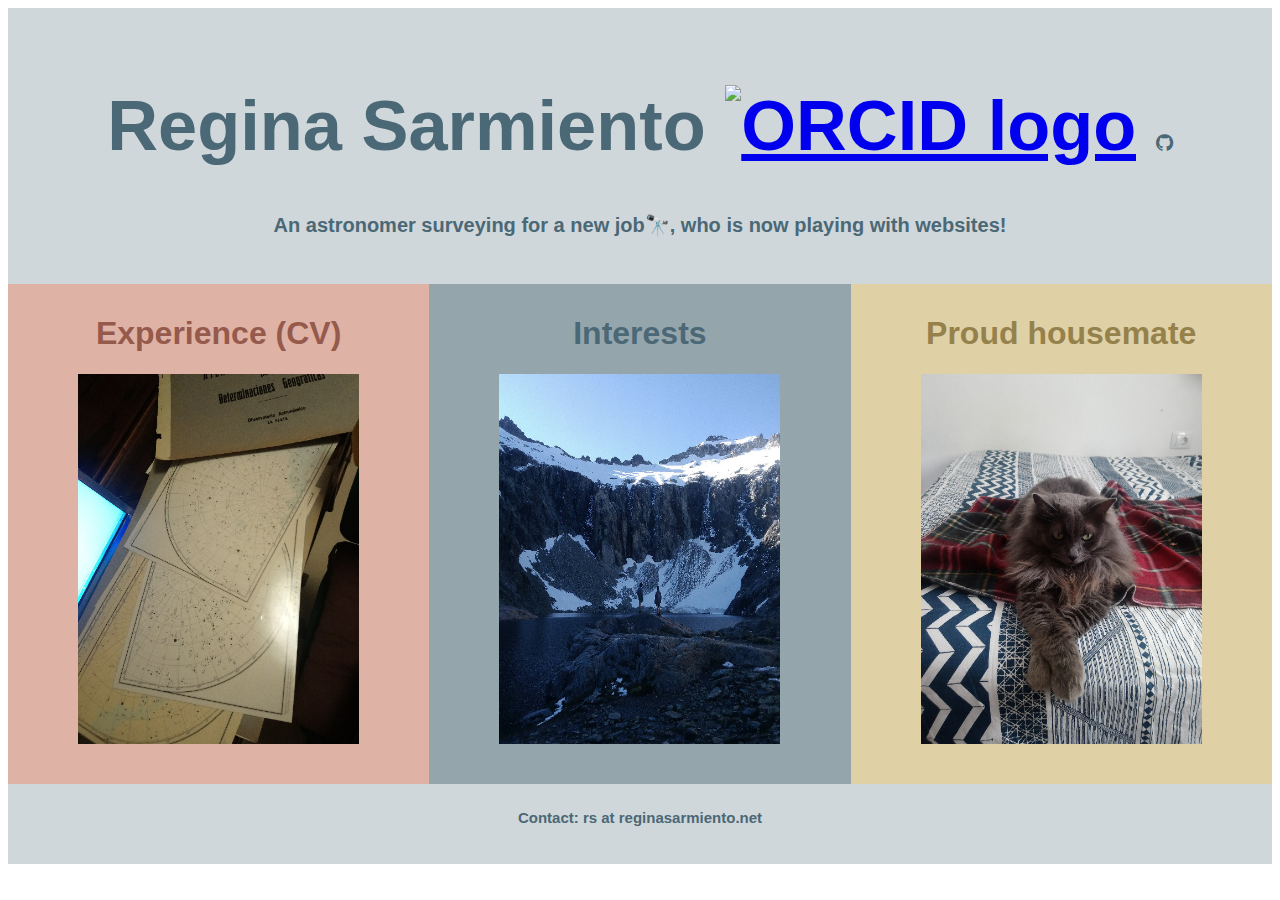
==== index.html @ 792e05a1 "Update index.html" ====
<!DOCTYPE html>
<! color scheme https://paletton.com/#uid=33s0u0k8bs2fSiIchnk4yzG1EOt>
<html lang="en">
<link rel="stylesheet" href="https://cdnjs.cloudflare.com/ajax/libs/font-awesome/4.7.0/css/font-awesome.min.css">
<head>
<title>Regina Sarmiento</title>
<link rel="icon" href="https://github.com/reginasar/reginasar.github.io/media/my_cosito_de_la_pizza.svg">
<meta charset="utf-8">
<meta name="viewport" content="width=device-width, initial-scale=1">
<style>
* {
  box-sizing: border-box;
}

body {
  font-family: Didot, sans-serif, Arial, Helvetica;
}

/* Style the header */
.header {
  background-color: #D0D7DA;
  padding: 30px;
  text-align: center;
  font-size: 2.2em;
}

/* Create three equal columns that floats next to each other */
.column {
  float: left;
  width: 33.33%;
  padding: 10px;
  height: 500px; /* Should be removed. Only for demonstration */
  transition: transform .2s;
  text-align: center;
}


.column:hover {
  transform: scale(1.1); /* (Note: if the zoom is too large, it will go outside of the viewport) */
}

.button {
  transition: all .2s ease-in-out;
}

.button:hover {
  transform: scale(1.5);
}

/* Clear floats after the columns */
.row:after {
  content: "";
  display: table;
  clear: both;
}

/* Style the footer */
.footer {
  background-color: #D0D7DA;
  padding: 10px;
  text-align: center;
  height: 80px;
}

/* Responsive layout - makes the three columns stack on top of each other instead of next to each other */
@media (max-width: 600px) {
  .column {
    width: 100%;
  }
}


  
h1#red {
  color: #955A4B;
}

h1#brown {
  color: #95814B;
}

h1#blue {
  color: #4B6876;
}
  
h2#blue {
  color: #4B6876;
  font-size: 20px;
}

h3#blue {
  color: #4B6876;
  font-size: 15px;
}


  
</style>
</head>
<body>


<div class="header">
  <h1 id="blue">Regina Sarmiento 
    <a href="https://orcid.org/0000-0002-3803-6952"><img alt="ORCID logo" src="https://info.orcid.org/wp-content/uploads/2019/11/orcid_16x16.png" width="16" height="16" /></a> 
    <a href="https://github.com/reginasar/"><i class="fa fa-github button" style="font-size:20px;color:#4B6876"></i></a>
  </h1>
  
  <h2 id="blue">An astronomer surveying for a new job🔭, who is now playing with websites!</h2>
</div>

<div class="row">
  <div class="column" style="background-color:#DFB2A6; cursor: pointer;" onclick="window.location='https://reginasar.github.io/experience';">
    <h1 id="red">Experience (CV)</h1>
    <img src="https://reginasar.github.io/media/DSC_2295_.JPG"   style="max-width: 70%; width:600px; height: 370px; object-fit: cover;" />
  </div>
  <div class="column" style="background-color:#95A5AC; cursor: pointer;" onclick="window.location='https://reginasar.github.io/interests';">
    <h1 id="blue">Interests</h1>
    <img src="https://reginasar.github.io/media/P_20190110_185747_.jpg"   style="max-width: 70%; width:600px; height: 370px; object-fit: cover;" />
  </div>
  <div class="column" style="background-color:#DFD0A6;">
    <h1 id="brown">Proud housemate</h1>
    <img src="https://reginasar.github.io/media/DSC_2955_.JPG"   style="max-width: 70%; width:600px; height: 370px; object-fit: cover;" />
  </div>
</div>

<div class="footer">
  <h3 id="blue">Contact: rs at reginasarmiento.net</h3>
</div>

</body>
</html>
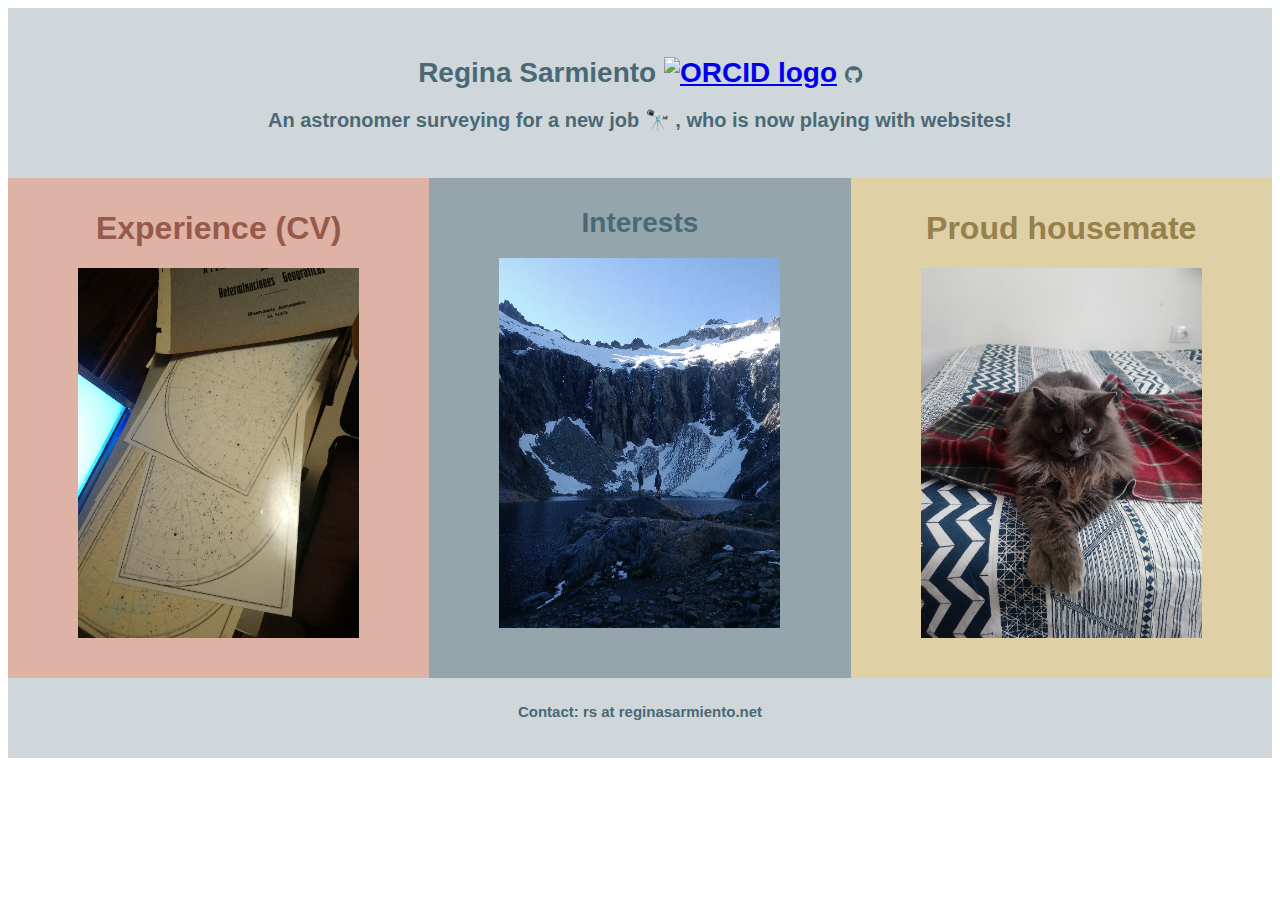
==== commit 4f154bf8: "Update index.html" ====
--- a/index.html
+++ b/index.html
@@ -81,6 +81,7 @@
 
 h1#blue {
   color: #4B6876;
+  font-size: 28px;
 }
   
 h2#blue {
@@ -106,7 +107,7 @@
     <a href="https://github.com/reginasar/"><i class="fa fa-github button" style="font-size:20px;color:#4B6876"></i></a>
   </h1>
   
-  <h2 id="blue">An astronomer surveying for a new job🔭, who is now playing with websites!</h2>
+  <h2 id="blue">An astronomer surveying for a new job 🔭 , who is now playing with websites!</h2>
 </div>
 
 <div class="row">
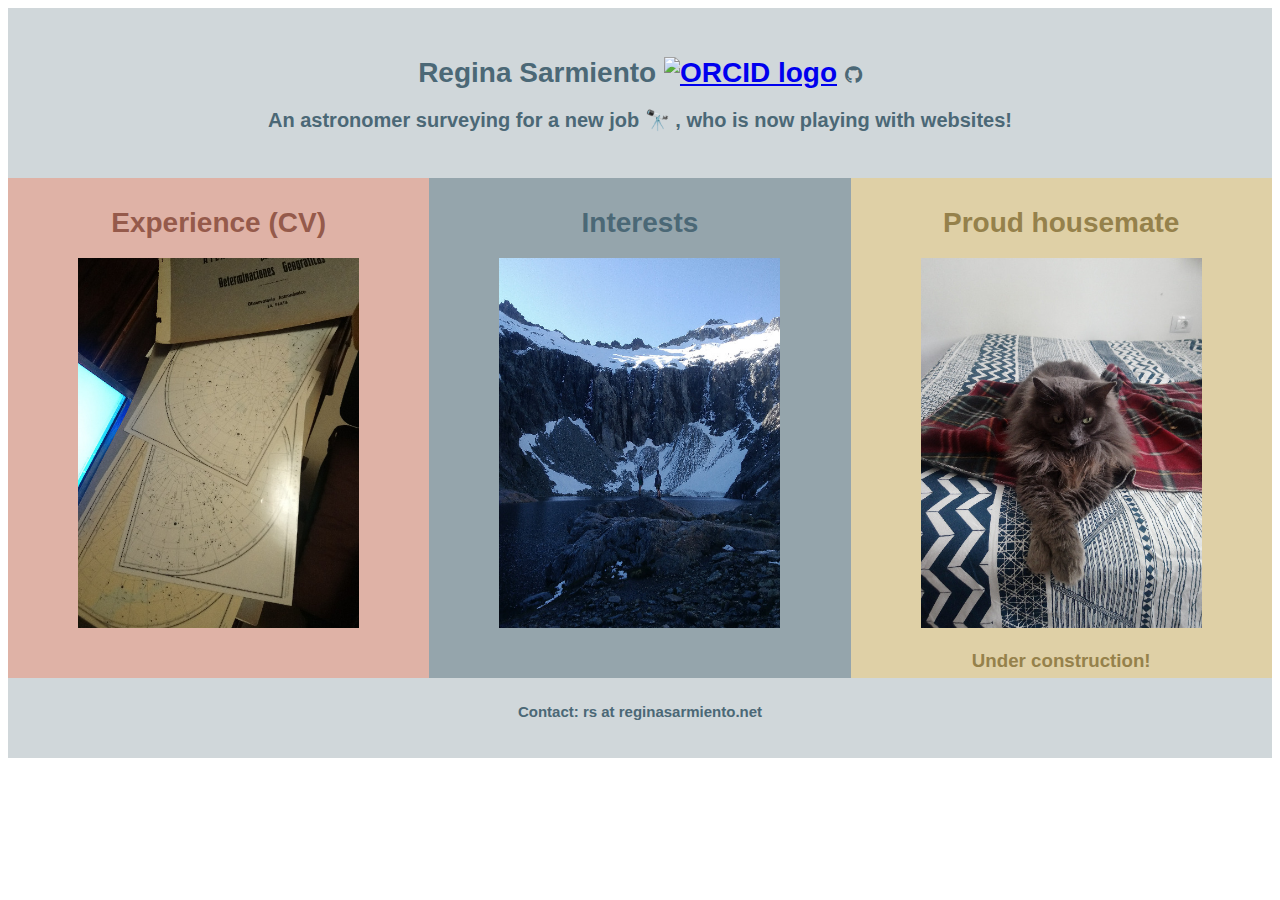
==== commit 8dfca8a1: "Update index.html" ====
--- a/index.html
+++ b/index.html
@@ -73,12 +73,19 @@
   
 h1#red {
   color: #955A4B;
+  font-size: 28px;
 }
 
 h1#brown {
   color: #95814B;
+  font-size: 28px;
 }
 
+h3#brown {
+  color: #95814B;
+  ont-size: 15px;
+}
+  
 h1#blue {
   color: #4B6876;
   font-size: 28px;
@@ -122,6 +129,7 @@
   <div class="column" style="background-color:#DFD0A6;">
     <h1 id="brown">Proud housemate</h1>
     <img src="https://reginasar.github.io/media/DSC_2955_.JPG"   style="max-width: 70%; width:600px; height: 370px; object-fit: cover;" />
+    <h3 id="brown">Under construction!</h3>
   </div>
 </div>
 
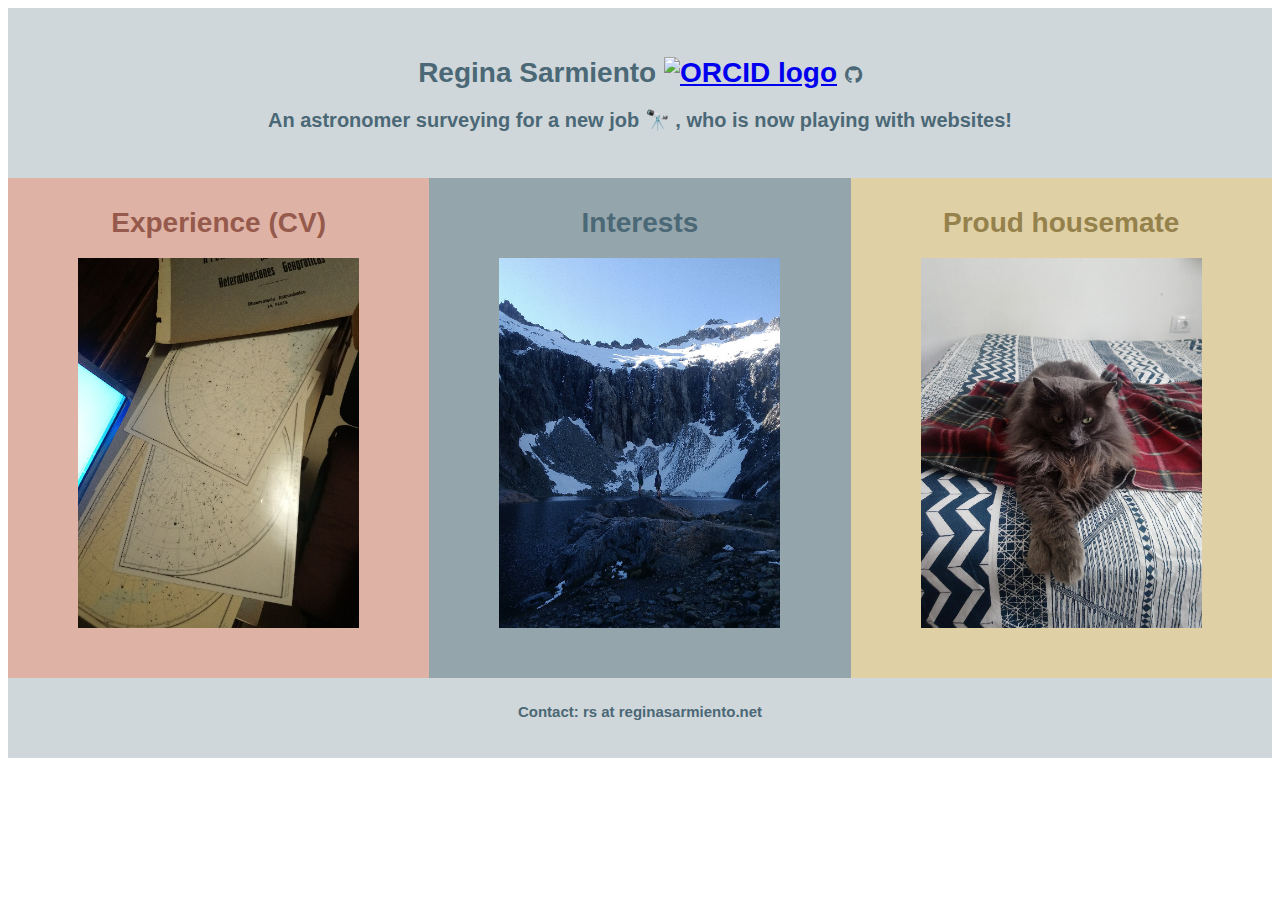
==== commit c97c7f4f: "Update index.html" ====
--- a/index.html
+++ b/index.html
@@ -126,10 +126,10 @@
     <h1 id="blue">Interests</h1>
     <img src="https://reginasar.github.io/media/P_20190110_185747_.jpg"   style="max-width: 70%; width:600px; height: 370px; object-fit: cover;" />
   </div>
-  <div class="column" style="background-color:#DFD0A6;">
+  <div class="column" style="background-color:#DFD0A6; cursor: pointer;" onclick="window.location='https://reginasar.github.io/pomelo';">
     <h1 id="brown">Proud housemate</h1>
     <img src="https://reginasar.github.io/media/DSC_2955_.JPG"   style="max-width: 70%; width:600px; height: 370px; object-fit: cover;" />
-    <h3 id="brown">Under construction!</h3>
+    <!-- <h3 id="brown">Under construction!</h3> -->
   </div>
 </div>
 
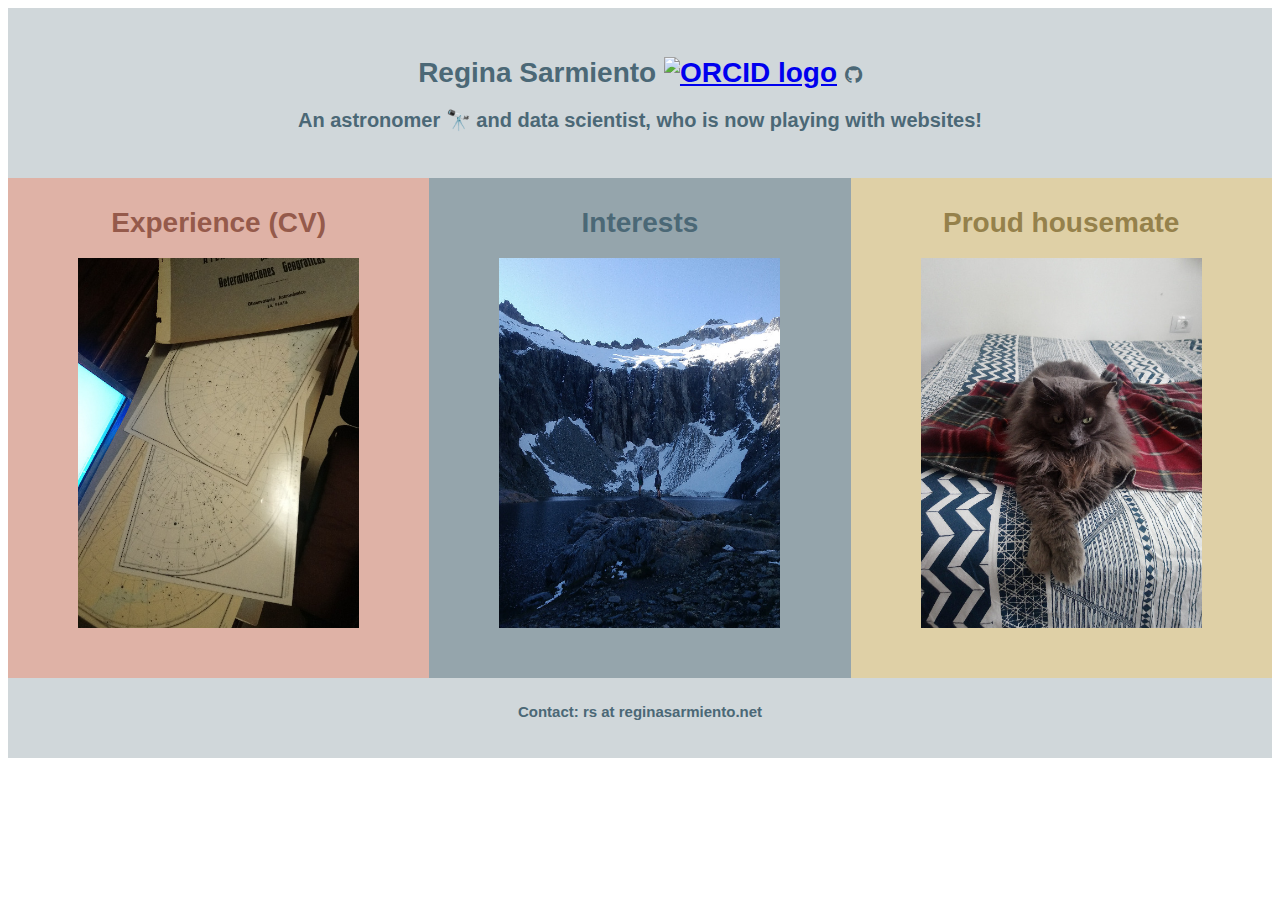
==== commit 5265bfa0: "Update index.html" ====
--- a/index.html
+++ b/index.html
@@ -4,7 +4,7 @@
 <link rel="stylesheet" href="https://cdnjs.cloudflare.com/ajax/libs/font-awesome/4.7.0/css/font-awesome.min.css">
 <head>
 <title>Regina Sarmiento</title>
-<link rel="icon" href="https://github.com/reginasar/reginasar.github.io/media/my_cosito_de_la_pizza.svg">
+<link rel="icon" href="https://github.com/reginasar/reginasar.github.io/media/pomelo_icon.png" sizes="16x16 32x32" type="image/png">
 <meta charset="utf-8">
 <meta name="viewport" content="width=device-width, initial-scale=1">
 <style>
@@ -114,7 +114,7 @@
     <a href="https://github.com/reginasar/"><i class="fa fa-github button" style="font-size:20px;color:#4B6876"></i></a>
   </h1>
   
-  <h2 id="blue">An astronomer surveying for a new job 🔭 , who is now playing with websites!</h2>
+  <h2 id="blue">An astronomer 🔭  and data scientist, who is now playing with websites!</h2>
 </div>
 
 <div class="row">
